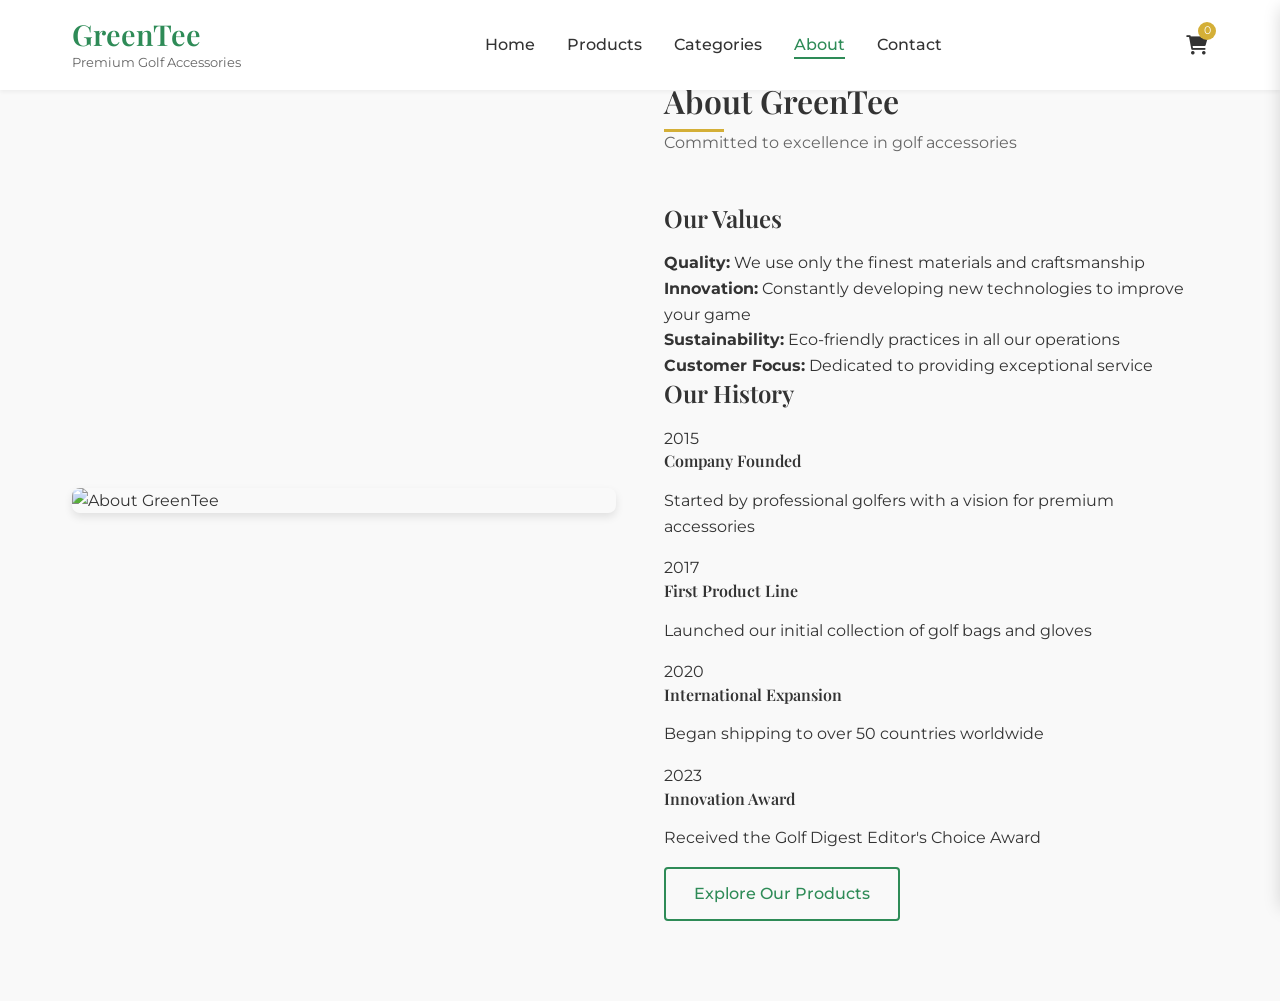
==== about.html @ 0265aecf "2nd Commit" ====
<!DOCTYPE html>
<html lang="en">
<head>
    <meta charset="UTF-8">
    <meta name="viewport" content="width=device-width, initial-scale=1.0">
    <title>GreenTee - About</title>
    <link rel="stylesheet" href="styles.css">
    <link rel="stylesheet" href="https://cdnjs.cloudflare.com/ajax/libs/font-awesome/6.0.0-beta3/css/all.min.css">
    <link rel="preconnect" href="https://fonts.googleapis.com">
    <link rel="preconnect" href="https://fonts.gstatic.com" crossorigin>
    <link href="https://fonts.googleapis.com/css2?family=Montserrat:wght@300;400;500;600;700&family=Playfair+Display:wght@400;500;600;700&display=swap" rel="stylesheet">
</head>
<body>
    <header>
        <div class="container">
            <div class="logo">
                <h1>GreenTee</h1>
                <p class="tagline">Premium Golf Accessories</p>
            </div>
            <nav>
                <ul class="nav-links">
                    <li><a href="home.html">Home</a></li>
                    <li><a href="products.html">Products</a></li>
                    <li><a href="categories.html">Categories</a></li>
                    <li><a href="about.html" class="active">About</a></li>
                    <li><a href="contact.html">Contact</a></li>
                </ul>
            </nav>
            <div class="cart-icon">
                <i class="fas fa-shopping-cart"></i>
                <span class="cart-count">0</span>
            </div>
            <div class="mobile-menu-btn">
                <span></span>
                <span></span>
                <span></span>
            </div>
        </div>
    </header>

    <div class="cart-sidebar">
        <div class="cart-header">
            <h2>Your Cart</h2>
            <button class="close-cart"><i class="fas fa-times"></i></button>
        </div>
        <div class="cart-items">
            <!-- Cart items will be dynamically added here -->
        </div>
        <div class="cart-total">
            <p>Total: <span>$0.00</span></p>
            <button class="checkout-btn">Checkout</button>
        </div>
    </div>
    <div class="overlay"></div>

    <section class="about">
        <div class="container">
            <div class="about-content">
                <div class="about-img">
                    <img src="https://images.unsplash.com/photo-1580493113011-ad79f792a7c2?ixlib=rb-1.2.1&auto=format&fit=crop&w=800&q=80" alt="About GreenTee">
                </div>
                <div class="about-text">
                    <div class="section-header">
                        <h2>About GreenTee</h2>
                        <p>Committed to excellence in golf accessories</p>
                    </div>
                    <div class="about-details">
                        <div class="about-values">
                            <h3>Our Values</h3>
                            <ul>
                                <li><strong>Quality:</strong> We use only the finest materials and craftsmanship</li>
                                <li><strong>Innovation:</strong> Constantly developing new technologies to improve your game</li>
                                <li><strong>Sustainability:</strong> Eco-friendly practices in all our operations</li>
                                <li><strong>Customer Focus:</strong> Dedicated to providing exceptional service</li>
                            </ul>
                        </div>
                        <div class="about-history">
                            <h3>Our History</h3>
                            <div class="timeline">
                                <div class="timeline-item">
                                    <div class="timeline-year">2015</div>
                                    <div class="timeline-content">
                                        <h4>Company Founded</h4>
                                        <p>Started by professional golfers with a vision for premium accessories</p>
                                    </div>
                                </div>
                                <div class="timeline-item">
                                    <div class="timeline-year">2017</div>
                                    <div class="timeline-content">
                                        <h4>First Product Line</h4>
                                        <p>Launched our initial collection of golf bags and gloves</p>
                                    </div>
                                </div>
                                <div class="timeline-item">
                                    <div class="timeline-year">2020</div>
                                    <div class="timeline-content">
                                        <h4>International Expansion</h4>
                                        <p>Began shipping to over 50 countries worldwide</p>
                                    </div>
                                </div>
                                <div class="timeline-item">
                                    <div class="timeline-year">2023</div>
                                    <div class="timeline-content">
                                        <h4>Innovation Award</h4>
                                        <p>Received the Golf Digest Editor's Choice Award</p>
                                    </div>
                                </div>
                            </div>
                        </div>
                    </div>
                    <a href="products.html" class="btn secondary-btn">Explore Our Products</a>
                </div>
            </div>
        </div>
    </section>

    <script src="script.js"></script>
</body>
</html>
---- styles.css ----
/* 
 * GreenTee Premium Golf Accessories
 * Main Stylesheet
 */

/* ===== Base Styles ===== */
:root {
    /* Color Variables */
    --primary-color: #2E8B57;      /* Forest Green */
    --primary-dark: #1F5F3C;       /* Darker Green */
    --primary-light: #3CB371;      /* Lighter Green */
    --accent-color: #D4AF37;       /* Gold */
    --accent-light: #F5E1A4;       /* Light Gold */
    --text-dark: #333333;          /* Near Black */
    --text-medium: #666666;        /* Dark Gray */
    --text-light: #999999;         /* Light Gray */
    --white: #FFFFFF;
    --off-white: #F9F9F9;
    --light-bg: #F5F5F5;
    --border-color: #E0E0E0;
    
    /* Typography */
    --heading-font: 'Playfair Display', serif;
    --body-font: 'Montserrat', sans-serif;
    
    /* Spacing */
    --spacing-xs: 0.5rem;
    --spacing-sm: 1rem;
    --spacing-md: 2rem;
    --spacing-lg: 3rem;
    --spacing-xl: 5rem;
    
    /* Border Radius */
    --radius-sm: 4px;
    --radius-md: 8px;
    --radius-lg: 16px;
    
    /* Shadows */
    --shadow-sm: 0 2px 4px rgba(0, 0, 0, 0.05);
    --shadow-md: 0 4px 8px rgba(0, 0, 0, 0.1);
    --shadow-lg: 0 8px 16px rgba(0, 0, 0, 0.15);
}

* {
    margin: 0;
    padding: 0;
    box-sizing: border-box;
}

html {
    scroll-behavior: smooth;
    font-size: 16px;
}

body {
    font-family: var(--body-font);
    color: var(--text-dark);
    line-height: 1.6;
    background-color: var(--white);
    overflow-x: hidden;
}

img {
    max-width: 100%;
    height: auto;
    display: block;
}

a {
    text-decoration: none;
    color: inherit;
    transition: color 0.3s ease;
}

ul {
    list-style: none;
}

/* ===== Typography ===== */
h1, h2, h3, h4, h5, h6 {
    font-family: var(--heading-font);
    font-weight: 600;
    line-height: 1.3;
    margin-bottom: var(--spacing-sm);
}

h1 {
    font-size: 2.5rem;
}

h2 {
    font-size: 2rem;
}

h3 {
    font-size: 1.5rem;
}

p {
    margin-bottom: var(--spacing-sm);
}

.section-header {
    text-align: center;
    margin-bottom: var(--spacing-lg);
}

.section-header h2 {
    position: relative;
    display: inline-block;
    margin-bottom: var(--spacing-xs);
}

.section-header h2::after {
    content: '';
    position: absolute;
    bottom: -10px;
    left: 50%;
    transform: translateX(-50%);
    width: 60px;
    height: 3px;
    background-color: var(--accent-color);
}

.section-header p {
    color: var(--text-medium);
    max-width: 600px;
    margin: 0 auto;
}

/* ===== Layout ===== */
.container {
    width: 100%;
    max-width: 1200px;
    margin: 0 auto;
    padding: 0 var(--spacing-md);
}

section {
    padding: var(--spacing-xl) 0;
}

/* ===== Components ===== */
/* Buttons */
.btn {
    display: inline-block;
    padding: 12px 28px;
    border-radius: var(--radius-sm);
    font-weight: 500;
    text-align: center;
    cursor: pointer;
    transition: all 0.3s ease;
}

.primary-btn {
    background-color: var(--primary-color);
    color: var(--white);
    border: 2px solid var(--primary-color);
}

.primary-btn:hover {
    background-color: var(--primary-dark);
    border-color: var(--primary-dark);
}

.secondary-btn {
    background-color: transparent;
    color: var(--primary-color);
    border: 2px solid var(--primary-color);
}

.secondary-btn:hover {
    background-color: var(--primary-color);
    color: var(--white);
}

.text-btn {
    padding: 0;
    background-color: transparent;
    color: var(--primary-color);
    border: none;
    display: flex;
    align-items: center;
    gap: 8px;
}

.text-btn i {
    transition: transform 0.3s ease;
}

.text-btn:hover i {
    transform: translateX(5px);
}

/* ===== Header ===== */
header {
    position: fixed;
    top: 0;
    left: 0;
    width: 100%;
    background-color: var(--white);
    box-shadow: var(--shadow-sm);
    z-index: 1000;
    padding: var(--spacing-sm) 0;
    transition: all 0.3s ease;
}

header .container {
    display: flex;
    justify-content: space-between;
    align-items: center;
}

.logo {
    display: flex;
    flex-direction: column;
    align-items: flex-start;
}

.logo h1 {
    font-size: 1.8rem;
    margin-bottom: 0;
    color: var(--primary-color);
}

.tagline {
    font-size: 0.8rem;
    color: var(--text-medium);
    margin-bottom: 0;
}

.nav-links {
    display: flex;
    gap: var(--spacing-md);
}

.nav-links a {
    position: relative;
    font-weight: 500;
    color: var(--text-dark);
}

.nav-links a::after {
    content: '';
    position: absolute;
    bottom: -5px;
    left: 0;
    width: 0;
    height: 2px;
    background-color: var(--primary-color);
    transition: width 0.3s ease;
}

.nav-links a:hover, .nav-links a.active {
    color: var(--primary-color);
}

.nav-links a:hover::after, .nav-links a.active::after {
    width: 100%;
}

.cart-icon {
    position: relative;
    font-size: 1.2rem;
    cursor: pointer;
}

.cart-count {
    position: absolute;
    top: -8px;
    right: -8px;
    background-color: var(--accent-color);
    color: var(--white);
    font-size: 0.7rem;
    width: 18px;
    height: 18px;
    border-radius: 50%;
    display: flex;
    justify-content: center;
    align-items: center;
}

.mobile-menu-btn {
    display: none;
    flex-direction: column;
    gap: 5px;
    cursor: pointer;
}

.mobile-menu-btn span {
    width: 25px;
    height: 3px;
    background-color: var(--text-dark);
    transition: all 0.3s ease;
}

/* ===== Cart Sidebar ===== */
.cart-sidebar {
    position: fixed;
    top: 0;
    right: -400px;
    width: 100%;
    max-width: 400px;
    height: 100vh;
    background-color: var(--white);
    box-shadow: var(--shadow-lg);
    z-index: 1100;
    padding: var(--spacing-md);
    transition: right 0.3s ease;
    display: flex;
    flex-direction: column;
}

.cart-sidebar.active {
    right: 0;
}

.cart-header {
    display: flex;
    justify-content: space-between;
    align-items: center;
    margin-bottom: var(--spacing-md);
    padding-bottom: var(--spacing-sm);
    border-bottom: 1px solid var(--border-color);
}

.close-cart {
    background: none;
    border: none;
    font-size: 1.2rem;
    cursor: pointer;
    color: var(--text-medium);
    transition: color 0.3s ease;
}

.close-cart:hover {
    color: var(--text-dark);
}

.cart-items {
    flex: 1;
    overflow-y: auto;
    margin-bottom: var(--spacing-md);
}

.cart-item {
    display: flex;
    gap: var(--spacing-sm);
    padding: var(--spacing-sm) 0;
    border-bottom: 1px solid var(--border-color);
}

.cart-item-img {
    width: 80px;
    height: 80px;
    object-fit: cover;
    border-radius: var(--radius-sm);
}

.cart-item-details {
    flex: 1;
}

.cart-item-title {
    font-weight: 500;
    margin-bottom: 5px;
}

.cart-item-price {
    color: var(--primary-color);
    font-weight: 600;
}

.cart-item-quantity {
    display: flex;
    align-items: center;
    gap: 10px;
    margin-top: 5px;
}

.quantity-btn {
    width: 25px;
    height: 25px;
    background-color: var(--light-bg);
    border: none;
    border-radius: 50%;
    display: flex;
    justify-content: center;
    align-items: center;
    cursor: pointer;
    font-size: 0.8rem;
}

.remove-item {
    color: var(--text-light);
    font-size: 0.9rem;
    cursor: pointer;
    transition: color 0.3s ease;
}

.remove-item:hover {
    color: #ff4d4d;
}

.cart-total {
    padding-top: var(--spacing-sm);
    border-top: 1px solid var(--border-color);
}

.cart-total p {
    display: flex;
    justify-content: space-between;
    font-weight: 600;
    margin-bottom: var(--spacing-sm);
}

.checkout-btn {
    width: 100%;
    padding: 12px;
    background-color: var(--primary-color);
    color: var(--white);
    border: none;
    border-radius: var(--radius-sm);
    font-weight: 500;
    cursor: pointer;
    transition: background-color 0.3s ease;
}

.checkout-btn:hover {
    background-color: var(--primary-dark);
}

.overlay {
    position: fixed;
    top: 0;
    left: 0;
    width: 100%;
    height: 100%;
    background-color: rgba(0, 0, 0, 0.5);
    z-index: 1050;
    opacity: 0;
    visibility: hidden;
    transition: all 0.3s ease;
}

.overlay.active {
    opacity: 1;
    visibility: visible;
}

/* ===== Hero Section ===== */
.hero {
    height: 100vh;
    min-height: 600px;
    background: linear-gradient(rgba(0, 0, 0, 0.5), rgba(0, 0, 0, 0.5)), url('https://images.unsplash.com/photo-1587174486073-ae5e5cff23aa?ixlib=rb-1.2.1&auto=format&fit=crop&w=1350&q=80');
    background-size: cover;
    background-position: center;
    display: flex;
    align-items: center;
    color: var(--white);
    margin-top: 0;
    padding-top: 80px;
}

.hero-content {
    max-width: 600px;
}

.hero-content h1 {
    font-size: 3.5rem;
    margin-bottom: var(--spacing-sm);
}

.hero-content p {
    font-size: 1.2rem;
    margin-bottom: var(--spacing-md);
}

/* ===== Featured Products ===== */
.featured-products {
    background-color: var(--off-white);
}

.products-grid {
    display: grid;
    grid-template-columns: repeat(auto-fill, minmax(280px, 1fr));
    gap: var(--spacing-md);
}

.product-card {
    background-color: var(--white);
    border-radius: var(--radius-md);
    overflow: hidden;
    box-shadow: var(--shadow-sm);
    transition: transform 0.3s ease, box-shadow 0.3s ease;
}

.product-card:hover {
    transform: translateY(-5px);
    box-shadow: var(--shadow-md);
}

.product-img {
    height: 250px;
    overflow: hidden;
}

.product-img img {
    width: 100%;
    height: 100%;
    object-fit: cover;
    transition: transform 0.5s ease;
}

.product-card:hover .product-img img {
    transform: scale(1.05);
}

.product-info {
    padding: var(--spacing-md);
}

.product-category {
    font-size: 0.8rem;
    color: var(--text-light);
    margin-bottom: 5px;
}

.product-title {
    font-weight: 600;
    margin-bottom: 5px;
}

.product-price {
    color: var(--primary-color);
    font-weight: 700;
    font-size: 1.2rem;
    margin-bottom: var(--spacing-sm);
}

.product-rating {
    display: flex;
    align-items: center;
    gap: 5px;
    margin-bottom: var(--spacing-sm);
}

.stars {
    color: var(--accent-color);
}

.rating-count {
    font-size: 0.8rem;
    color: var(--text-light);
}

.product-actions {
    display: flex;
    justify-content: space-between;
    align-items: center;
}

.add-to-cart {
    padding: 8px 16px;
    font-size: 0.9rem;
}

.quick-view {
    font-size: 0.9rem;
}

/* ===== Banner Section ===== */
.banner {
    background: linear-gradient(rgba(0, 0, 0, 0.7), rgba(0, 0, 0, 0.7)), url('https://images.unsplash.com/photo-1535131749006-b7f58c99034b?ixlib=rb-1.2.1&auto=format&fit=crop&w=1350&q=80');
    background-size: cover;
    background-position: center;
    background-attachment: fixed;
    color: var(--white);
    text-align: center;
    padding: var(--spacing-xl) 0;
}

.banner-content {
    max-width: 800px;
    margin: 0 auto;
}

.banner-content h2 {
    font-size: 2.5rem;
    margin-bottom: var(--spacing-sm);
}

.banner-content p {
    font-size: 1.1rem;
    margin-bottom: var(--spacing-md);
}

/* ===== Categories Section ===== */
.categories-grid {
    display: grid;
    grid-template-columns: repeat(auto-fill, minmax(350px, 1fr));
    gap: var(--spacing-md);
}

.category-card {
    border-radius: var(--radius-md);
    overflow: hidden;
    box-shadow: var(--shadow-sm);
    transition: transform 0.3s ease, box-shadow 0.3s ease;
}

.category-card:hover {
    transform: translateY(-5px);
    box-shadow: var(--shadow-md);
}

.category-img {
    height: 250px;
    overflow: hidden;
}

.category-img img {
    width: 100%;
    height: 100%;
    object-fit: cover;
    transition: transform 0.5s ease;
}

.category-card:hover .category-img img {
    transform: scale(1.05);
}

.category-info {
    padding: var(--spacing-md);
    background-color: var(--white);
}

.category-info h3 {
    margin-bottom: 5px;
}

.category-info p {
    color: var(--text-medium);
    margin-bottom: var(--spacing-sm);
}

/* ===== About Section ===== */
.about {
    background-color: var(--off-white);
}

.about-content {
    display: grid;
    grid-template-columns: 1fr 1fr;
    gap: var(--spacing-lg);
    align-items: center;
}

.about-img {
    border-radius: var(--radius-md);
    overflow: hidden;
    box-shadow: var(--shadow-md);
}

.about-text .section-header {
    text-align: left;
}

.about-text .section-header h2::after {
    left: 0;
    transform: none;
}

/* ===== Newsletter Section ===== */
.newsletter {
    background-color: var(--primary-dark);
    color: var(--white);
    text-align: center;
}

.newsletter-content {
    max-width: 600px;
    margin: 0 auto;
}

.newsletter-form {
    display: flex;
    gap: 10px;
    margin-top: var(--spacing-md);
}

.newsletter-form input {
    flex: 1;
    padding: 12px 16px;
    border: none;
    border-radius: var(--radius-sm);
    font-family: var(--body-font);
}

.newsletter-form button {
    background-color: var(--accent-color);
    border-color: var(--accent-color);
}

.newsletter-form button:hover {
    background-color: var(--accent-light);
    border-color: var(--accent-light);
    color: var(--text-dark);
}

/* ===== Footer ===== */
footer {
    background-color: var(--text-dark);
    color: var(--white);
    padding-top: var(--spacing-xl);
}

.footer-content {
    display: grid;
    grid-template-columns: 1.5fr repeat(3, 1fr);
    gap: var(--spacing-lg);
    padding-bottom: var(--spacing-lg);
}

.footer-logo h2 {
    color: var(--white);
    margin-bottom: 5px;
}

.footer-logo p {
    color: var(--text-light);
}

.footer-column h3 {
    font-size: 1.2rem;
    margin-bottom: var(--spacing-sm);
    color: var(--white);
}

.footer-column ul {
    display: flex;
    flex-direction: column;
    gap: 10px;
}

.footer-column a {
    color: var(--text-light);
    transition: color 0.3s ease;
}

.footer-column a:hover {
    color: var(--primary-light);
}

.social-icons {
    display: flex;
    gap: 15px;
    margin-bottom: var(--spacing-sm);
}

.social-icons a {
    width: 36px;
    height: 36px;
    background-color: rgba(255, 255, 255, 0.1);
    border-radius: 50%;
    display: flex;
    justify-content: center;
    align-items: center;
    transition: background-color 0.3s ease;
}

.social-icons a:hover {
    background-color: var(--primary-color);
}

.footer-bottom {
    border-top: 1px solid rgba(255, 255, 255, 0.1);
    padding: var(--spacing-md) 0;
    text-align: center;
}

.footer-bottom p {
    color: var(--text-light);
    margin-bottom: 0;
}

/* ===== Responsive Design ===== */
@media (max-width: 1024px) {
    .footer-content {
        grid-template-columns: repeat(2, 1fr);
    }
}

@media (max-width: 768px) {
    html {
        font-size: 14px;
    }
    
    .hero-content h1 {
        font-size: 2.8rem;
    }
    
    .about-content {
        grid-template-columns: 1fr;
    }
    
    .about-img {
        order: -1;
    }
    
    .newsletter-form {
        flex-direction: column;
    }
    
    .nav-links {
        position: fixed;
        top: 70px;
        left: -100%;
        width: 100%;
        height: calc(100vh - 70px);
        background-color: var(--white);
        flex-direction: column;
        align-items: center;
        justify-content: center;
        gap: var(--spacing-lg);
        transition: left 0.3s ease;
        z-index: 900;
    }
    
    .nav-links.active {
        left: 0;
    }
    
    .mobile-menu-btn {
        display: flex;
    }
    
    .mobile-menu-btn.active span:nth-child(1) {
        transform: translateY(8px) rotate(45deg);
    }
    
    .mobile-menu-btn.active span:nth-child(2) {
        opacity: 0;
    }
    
    .mobile-menu-btn.active span:nth-child(3) {
        transform: translateY(-8px) rotate(-45deg);
    }
}

@media (max-width: 576px) {
    .categories-grid {
        grid-template-columns: 1fr;
    }
    
    .footer-content {
        grid-template-columns: 1fr;
        gap: var(--spacing-md);
    }
    
    .cart-sidebar {
        max-width: 100%;
    }
}
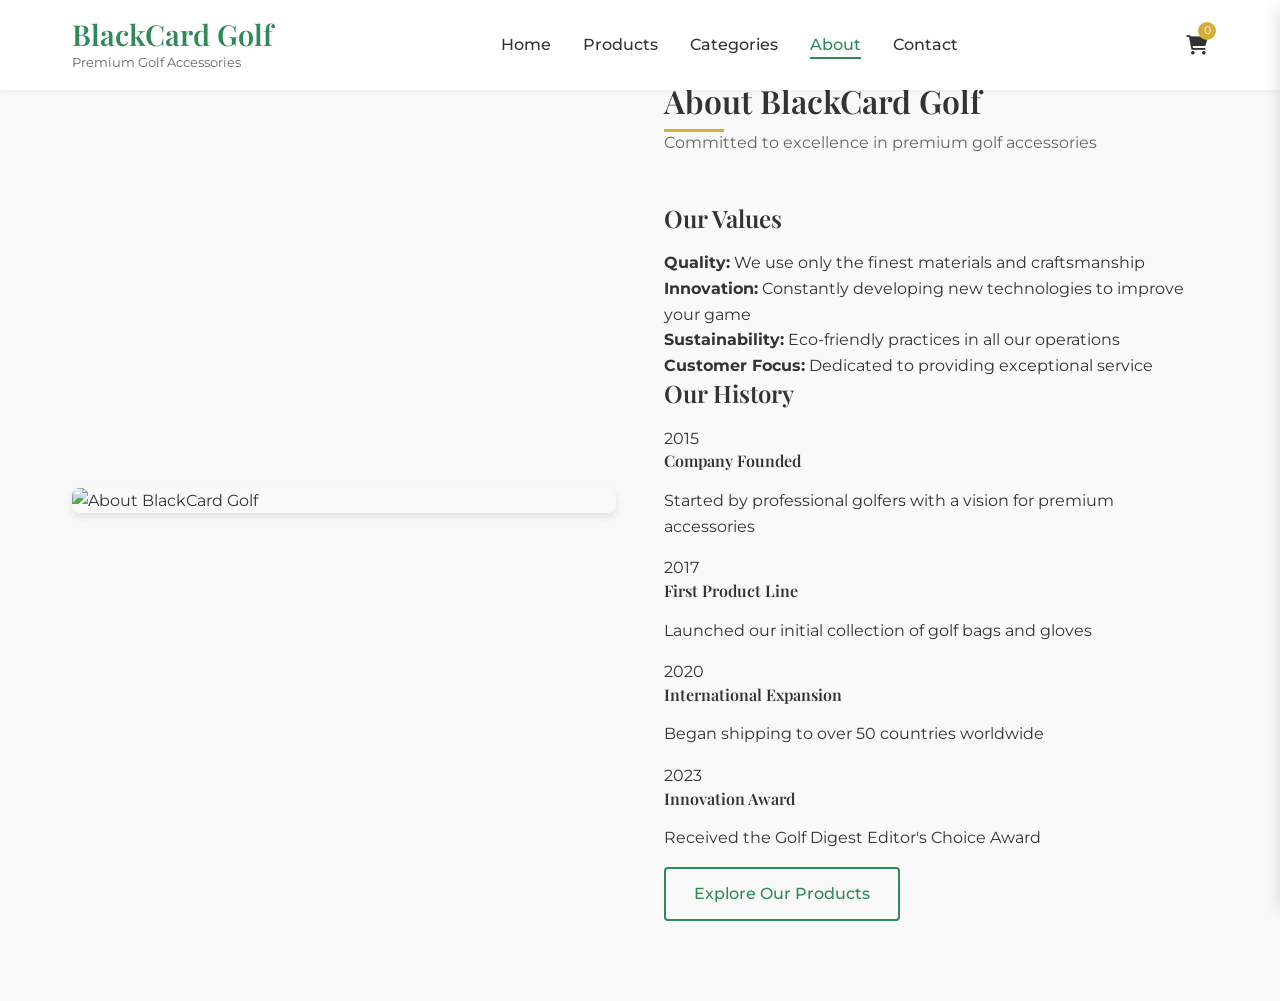
==== commit 539216bb: "Updated the website name to BlackCard Golf" ====
--- a/about.html
+++ b/about.html
@@ -3,7 +3,7 @@
 <head>
     <meta charset="UTF-8">
     <meta name="viewport" content="width=device-width, initial-scale=1.0">
-    <title>GreenTee - About</title>
+    <title>BlackCard Golf - About</title>
     <link rel="stylesheet" href="styles.css">
     <link rel="stylesheet" href="https://cdnjs.cloudflare.com/ajax/libs/font-awesome/6.0.0-beta3/css/all.min.css">
     <link rel="preconnect" href="https://fonts.googleapis.com">
@@ -14,7 +14,7 @@
     <header>
         <div class="container">
             <div class="logo">
-                <h1>GreenTee</h1>
+                <h1>BlackCard Golf</h1>
                 <p class="tagline">Premium Golf Accessories</p>
             </div>
             <nav>
@@ -57,12 +57,12 @@
         <div class="container">
             <div class="about-content">
                 <div class="about-img">
-                    <img src="https://images.unsplash.com/photo-1580493113011-ad79f792a7c2?ixlib=rb-1.2.1&auto=format&fit=crop&w=800&q=80" alt="About GreenTee">
+                    <img src="https://images.unsplash.com/photo-1580493113011-ad79f792a7c2?ixlib=rb-1.2.1&auto=format&fit=crop&w=800&q=80" alt="About BlackCard Golf">
                 </div>
                 <div class="about-text">
                     <div class="section-header">
-                        <h2>About GreenTee</h2>
-                        <p>Committed to excellence in golf accessories</p>
+                        <h2>About BlackCard Golf</h2>
+                        <p>Committed to excellence in premium golf accessories</p>
                     </div>
                     <div class="about-details">
                         <div class="about-values">
--- a/styles.css
+++ b/styles.css
@@ -1,5 +1,5 @@
 /* 
- * GreenTee Premium Golf Accessories
+ * BlackCard Golf Premium Golf Accessories
  * Main Stylesheet
  */
 
@@ -784,6 +784,40 @@
     margin-bottom: 0;
 }
 
+/* Confirmation Message */
+.confirmation-message {
+    position: fixed;
+    bottom: 20px;
+    right: 20px;
+    background-color: var(--primary-color);
+    color: var(--white);
+    padding: 10px 20px;
+    border-radius: var(--radius-sm);
+    box-shadow: var(--shadow-md);
+    z-index: 1000;
+    animation: slideIn 0.3s ease, fadeOut 0.3s ease 2.7s;
+}
+
+@keyframes slideIn {
+    from {
+        transform: translateX(100%);
+        opacity: 0;
+    }
+    to {
+        transform: translateX(0);
+        opacity: 1;
+    }
+}
+
+@keyframes fadeOut {
+    from {
+        opacity: 1;
+    }
+    to {
+        opacity: 0;
+    }
+}
+
 /* ===== Responsive Design ===== */
 @media (max-width: 1024px) {
     .footer-content {
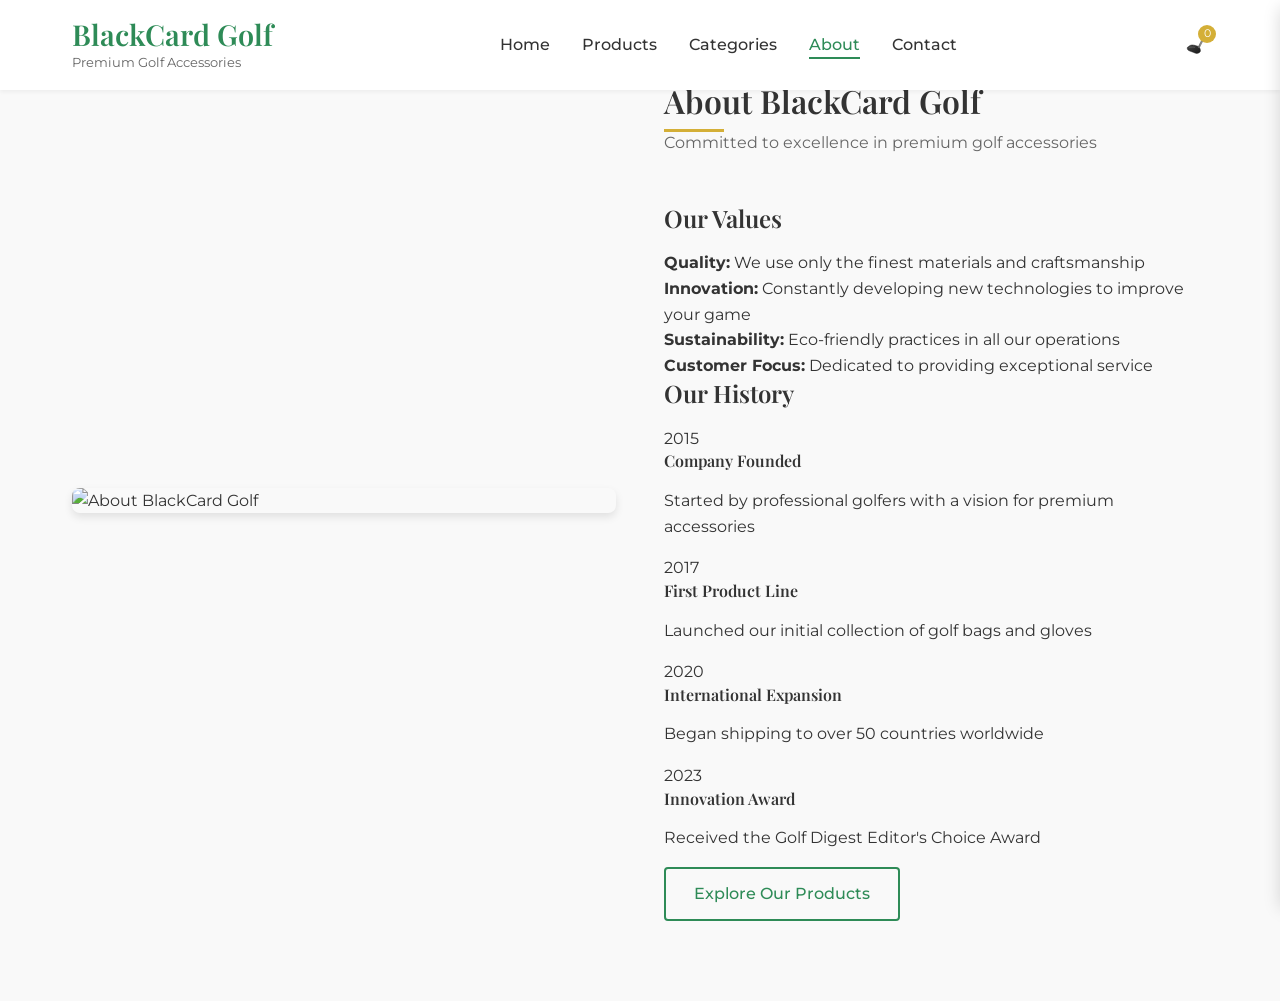
==== commit b91c9e64: "Updated cart icon" ====
--- a/about.html
+++ b/about.html
@@ -27,7 +27,7 @@
                 </ul>
             </nav>
             <div class="cart-icon">
-                <i class="fas fa-shopping-cart"></i>
+                <img src="images/golf-club-cart.svg" alt="Shopping Cart">
                 <span class="cart-count">0</span>
             </div>
             <div class="mobile-menu-btn">
--- a/styles.css
+++ b/styles.css
@@ -261,8 +261,17 @@
 
 .cart-icon {
     position: relative;
-    font-size: 1.2rem;
     cursor: pointer;
+    width: 24px;
+    height: 24px;
+    display: flex;
+    align-items: center;
+}
+
+.cart-icon img {
+    width: 100%;
+    height: 100%;
+    object-fit: contain;
 }
 
 .cart-count {
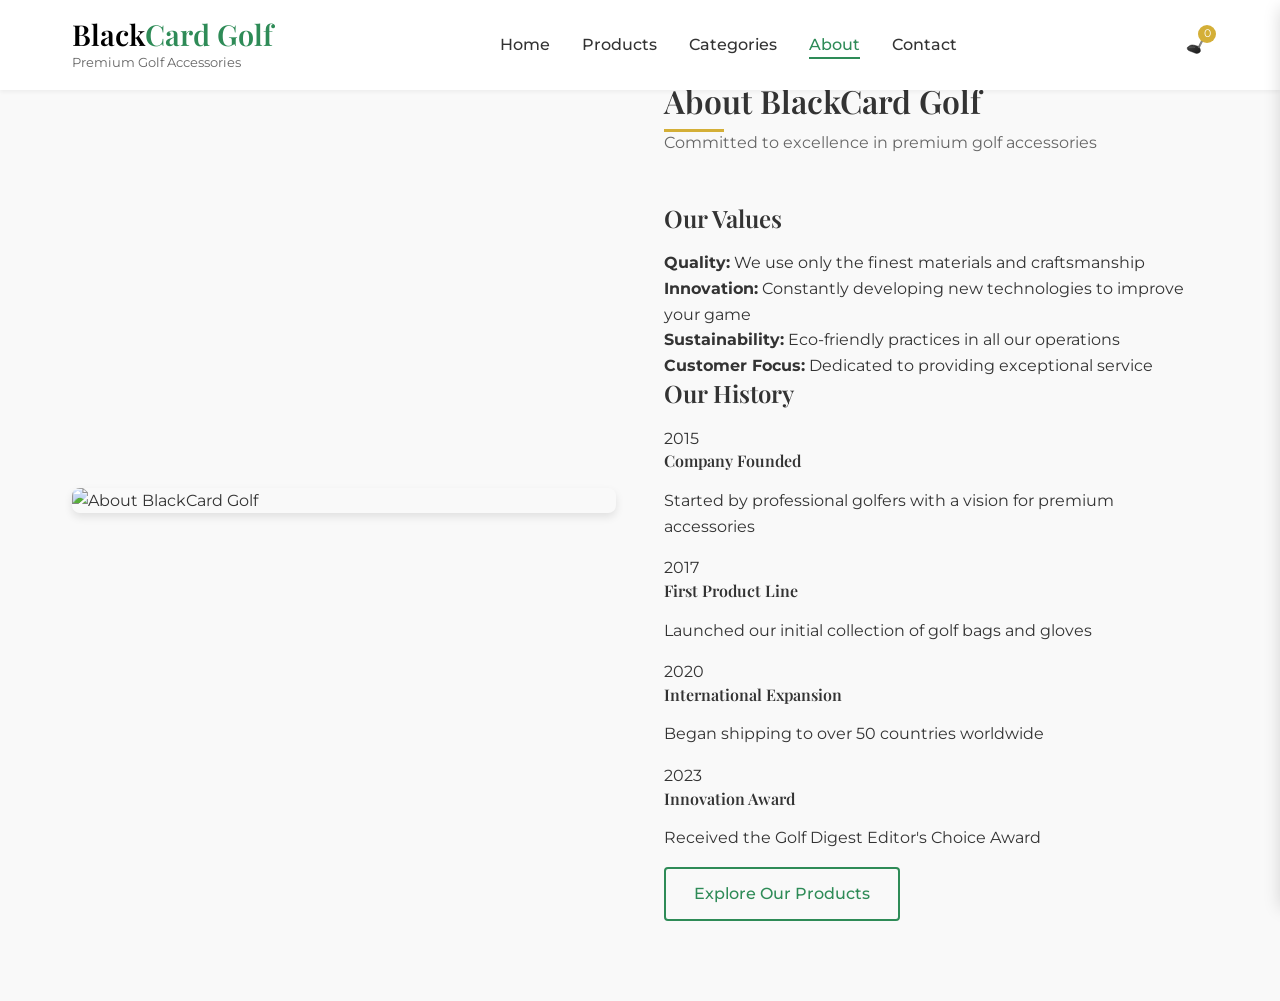
==== commit 7c8c0b3f: "Updated Website name colors" ====
--- a/about.html
+++ b/about.html
@@ -14,7 +14,7 @@
     <header>
         <div class="container">
             <div class="logo">
-                <h1>BlackCard Golf</h1>
+                <h1><span class="black">Black</span><span class="card">Card</span> <span class="golf">Golf</span></h1>
                 <p class="tagline">Premium Golf Accessories</p>
             </div>
             <nav>
--- a/styles.css
+++ b/styles.css
@@ -7,6 +7,8 @@
 :root {
     /* Color Variables */
     --primary-color: #2E8B57;      /* Forest Green */
+    --black-text: #000000;         /* Black */
+    --green-text: #2E8B57;         /* Green */
     --primary-dark: #1F5F3C;       /* Darker Green */
     --primary-light: #3CB371;      /* Lighter Green */
     --accent-color: #D4AF37;       /* Gold */
@@ -220,6 +222,17 @@
 .logo h1 {
     font-size: 1.8rem;
     margin-bottom: 0;
+}
+
+.logo h1 .black {
+    color: var(--black-text);
+}
+
+.logo h1 .card {
+    color: var(--primary-color);
+}
+
+.logo h1 .golf {
     color: var(--primary-color);
 }
 
